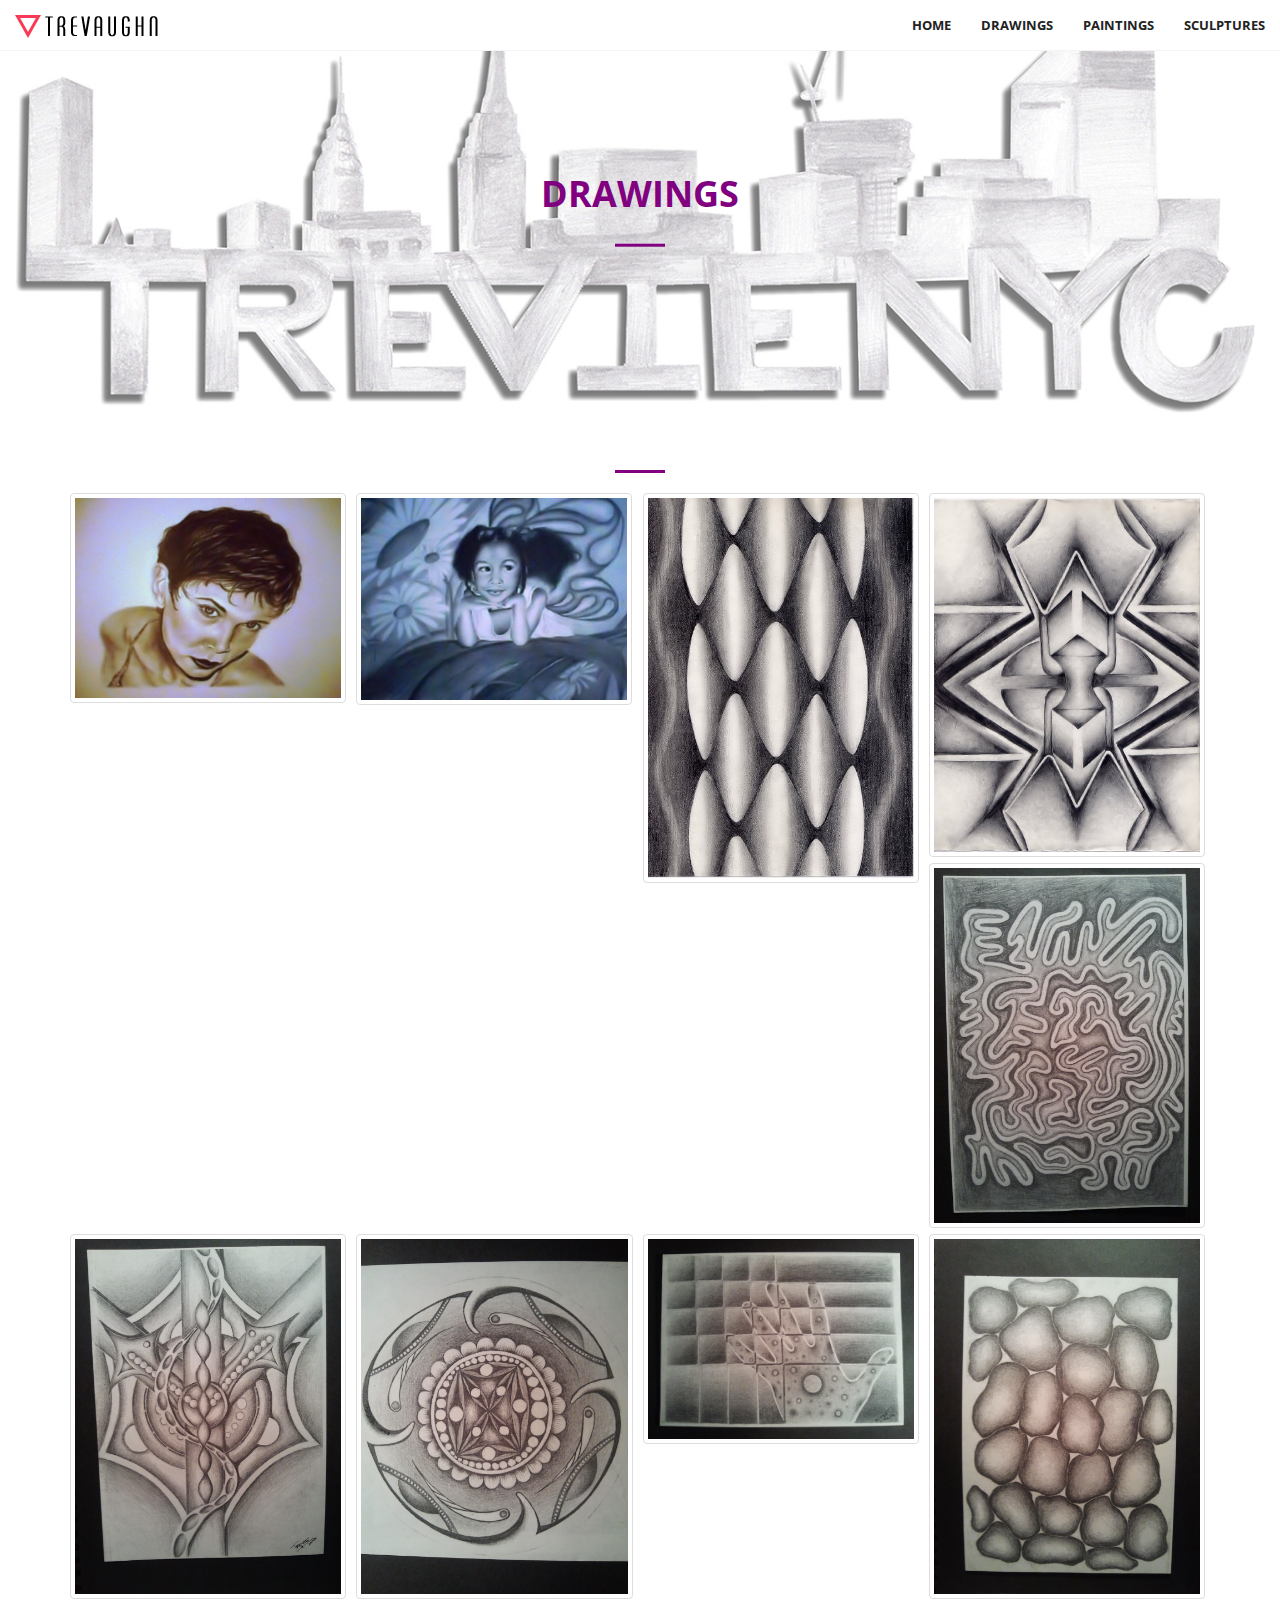
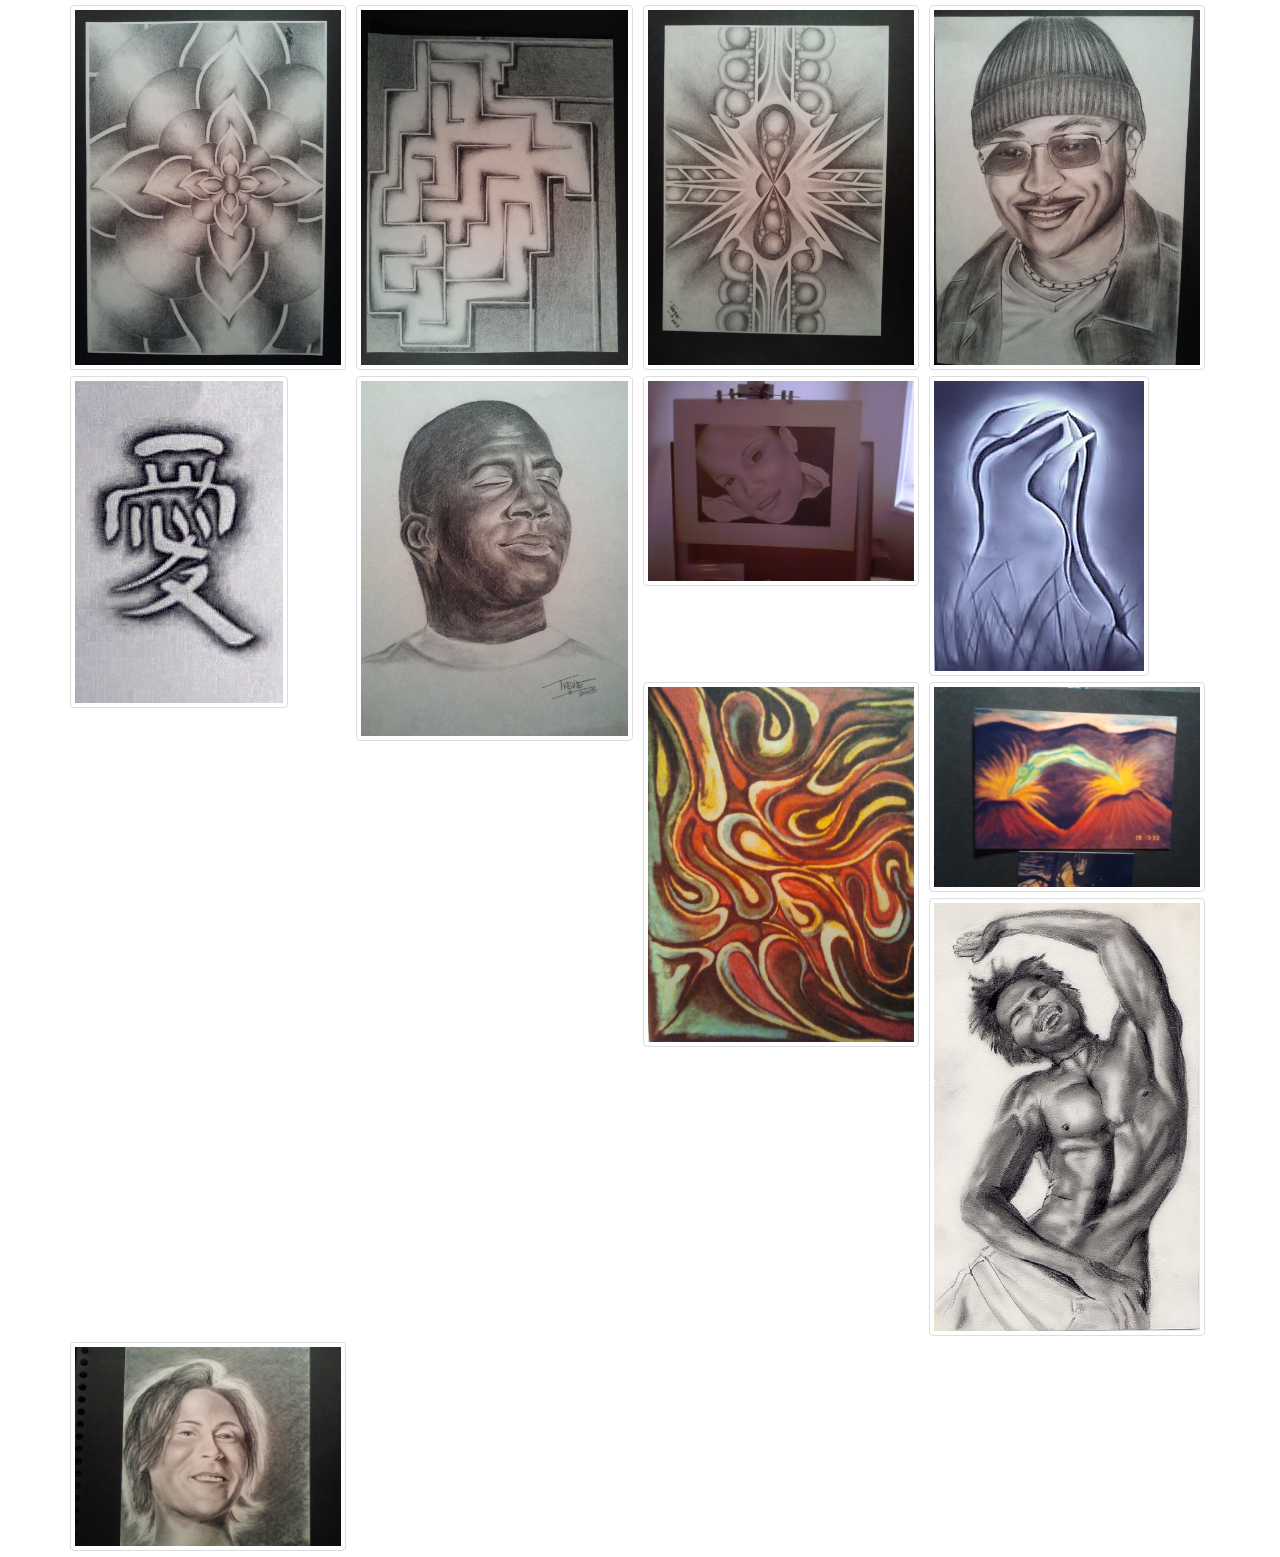
==== drawings.html @ d4357c07 "Fixed stuff" ====
<!DOCTYPE html>
<html>
<head>
    <meta charset="utf-8">
    <meta http-equiv="X-UA-Compatible" content="IE=edge">
    <meta name="viewport" content="width=device-width, initial-scale=1">
    <meta name="description" content="">
    <meta name="author" content="">

    <title>Trevaughn Bynum</title>

    <!-- Bootstrap Core CSS -->

    <link rel="stylesheet" href="css/bootstrap.min.css" type="text/css">
    <link rel="stylesheet" href="css/creative_gallery.css" type="text/css">
    <!-- Custom Fonts -->
    <link href='http://fonts.googleapis.com/css?family=Open+Sans:300italic,400italic,600italic,700italic,800italic,400,300,600,700,800' rel='stylesheet' type='text/css'>
    <link href='http://fonts.googleapis.com/css?family=Merriweather:400,300,300italic,400italic,700,700italic,900,900italic' rel='stylesheet' type='text/css'>
    <link rel="stylesheet" href="font-awesome/css/font-awesome.min.css" type="text/css">

    <!-- Plugin CSS -->
    <link rel="stylesheet" href="css/animate.min.css" type="text/css">

    <!-- Custom CSS -->
    

    <!-- HTML5 Shim and Respond.js IE8 support of HTML5 elements and media queries -->
    <!-- WARNING: Respond.js doesn't work if you view the page via file:// -->
    <!--[if lt IE 9]>
        <script src="https://oss.maxcdn.com/libs/html5shiv/3.7.0/html5shiv.js"></script>
        <script src="https://oss.maxcdn.com/libs/respond.js/1.4.2/respond.min.js"></script>
    <![endif]-->
</head>
<body>

    <nav id="mainNav" class="navbar navbar-default navbar-fixed-top affix">
        <div class="container-fluid">
            <!-- Brand and toggle get grouped for better mobile display -->
            <div class="navbar-header">

                <button type="button" class="navbar-toggle collapsed" data-toggle="collapse" data-target="#bs-example-navbar-collapse-1">
                    <span class="sr-only">Toggle navigation</span>
                    <span class="icon-bar"></span>
                    <span class="icon-bar"></span>
                    <span class="icon-bar"></span>
                </button>
                <a class="navbar-brand page-scroll" href="#page-top"><img src="img/logo.png"></a>
            </div>

            <!-- Collect the nav links, forms, and other content for toggling -->
            <div class="collapse navbar-collapse" id="bs-example-navbar-collapse-1">
                <ul class="nav navbar-nav navbar-right">
                    <li>
                        <a class="page-scroll" href="index.html">Home</a>
                    </li>
                    <li>
                        <a class="page-scroll" href="#">Drawings</a>
                    </li>
                    <li>
                        <a class="page-scroll" href="paintings.html">Paintings</a>
                    </li>
                    <li>
                        <a class="page-scroll" href="sculptures.html">Sculptures</a>
                    </li>
                </ul>
            </div>
            <!-- /.navbar-collapse -->
        </div>
        <!-- /.container-fluid -->
    </nav>
    <header>
        <div class="header-content">
            <div class="header-content-inner">
                <h1>Drawings</h1>
                <hr>
            </div>
        </div>
    </header>

<div class="container">
<hr>

<ul class="list-inline">
  <li class="col-xs-6 col-sm-4 col-med-4 col-lg-3"><a href="#myGallery" data-slide-to="0"><img class="img-thumbnail" title="Corinna" src="img/drawings/Corinna.jpg" data-toggle="modal" data-target="#myModal"></a></li>
  <li class="col-xs-6 col-sm-4 col-med-4 col-lg-3"><a href="#myGallery" data-slide-to="1"><img class="img-thumbnail" title="Fairy Girl" src="img/drawings/Fairy_Girl.jpg" data-toggle="modal" data-target="#myModal"></a></li>
  <li class="col-xs-6 col-sm-4 col-med-4 col-lg-3"><a href="#myGallery" data-slide-to="2"><img class="img-thumbnail" title="Freehand Doodle 1" src="img/drawings/Freehand_Doodle_1.jpg" data-toggle="modal" data-target="#myModal"></a></li>
  <li class="col-xs-6 col-sm-4 col-med-4 col-lg-3"><a href="#myGallery" data-slide-to="3"><img class="img-thumbnail" title="Freehand Doodle 2" src="img/drawings/Freehand_Doodle_2.jpg" data-toggle="modal" data-target="#myModal"></a></li>
  <li class="col-xs-6 col-sm-4 col-med-4 col-lg-3"><a href="#myGallery" data-slide-to="4"><img class="img-thumbnail" title="Freehand Doodle 3" src="img/drawings/Freehand_Doodle_3.jpg" data-toggle="modal" data-target="#myModal"></a></li>
  <li class="col-xs-6 col-sm-4 col-med-4 col-lg-3"><a href="#myGallery" data-slide-to="5"><img class="img-thumbnail" title="Freehand Doodle 4" src="img/drawings/Freehand_Doodle_4.jpg" data-toggle="modal" data-target="#myModal"></a></li>
  <li class="col-xs-6 col-sm-4 col-med-4 col-lg-3"><a href="#myGallery" data-slide-to="6"><img class="img-thumbnail" title="Freehand Doodle 5" src="img/drawings/Freehand_Doodle_5.jpg" data-toggle="modal" data-target="#myModal"></a></li>
  <li class="col-xs-6 col-sm-4 col-med-4 col-lg-3"><a href="#myGallery" data-slide-to="7"><img class="img-thumbnail" title="Freehand Doodle 6" src="img/drawings/Freehand_Doodle_6.jpg" data-toggle="modal" data-target="#myModal"></a></li>
  <li class="col-xs-6 col-sm-4 col-med-4 col-lg-3"><a href="#myGallery" data-slide-to="8"><img class="img-thumbnail" title="Freehand Doodle 7" src="img/drawings/Freehand_Doodle_7.jpg" data-toggle="modal" data-target="#myModal"></a></li>
  <li class="col-xs-6 col-sm-4 col-med-4 col-lg-3"><a href="#myGallery" data-slide-to="9"><img class="img-thumbnail" title="Freehand Doodle 8" src="img/drawings/Freehand_Doodle_8.jpg" data-toggle="modal" data-target="#myModal"></a></li>
  <li class="col-xs-6 col-sm-4 col-med-4 col-lg-3"><a href="#myGallery" data-slide-to="10"><img class="img-thumbnail" title="Freehand Doodle 9" src="img/drawings/Freehand_Doodle_10.jpg" data-toggle="modal" data-target="#myModal"></a></li>
  <li class="col-xs-6 col-sm-4 col-med-4 col-lg-3"><a href="#myGallery" data-slide-to="11"><img class="img-thumbnail" title="Freehand Doodle 10" src="img/drawings/Freehand_Doodle_11.jpg" data-toggle="modal" data-target="#myModal"></a></li>
  <li class="col-xs-6 col-sm-4 col-med-4 col-lg-3"><a href="#myGallery" data-slide-to="12"><img class="img-thumbnail" title="LL Cool J" src="img/drawings/LL_Cool_J.jpg" data-toggle="modal" data-target="#myModal"></a></li>
  <li class="col-xs-6 col-sm-4 col-med-4 col-lg-3"><a href="#myGallery" data-slide-to="13"><img class="img-thumbnail" title="Love" src="img/drawings/Love.jpg" data-toggle="modal" data-target="#myModal"></a></li>
  <li class="col-xs-6 col-sm-4 col-med-4 col-lg-3"><a href="#myGallery" data-slide-to="14"><img class="img-thumbnail" title="Magic" src="img/drawings/Magic.jpg" data-toggle="modal" data-target="#myModal"></a></li>
  <li class="col-xs-6 col-sm-4 col-med-4 col-lg-3"><a href="#myGallery" data-slide-to="15"><img class="img-thumbnail" title="Mariah" src="img/drawings/Mariah.jpg" data-toggle="modal" data-target="#myModal"></a></li>
  <li class="col-xs-6 col-sm-4 col-med-4 col-lg-3"><a href="#myGallery" data-slide-to="16"><img class="img-thumbnail" title="Touch" src="img/drawings/Touch.jpg" data-toggle="modal" data-target="#myModal"></a></li>
  <li class="col-xs-6 col-sm-4 col-med-4 col-lg-3"><a href="#myGallery" data-slide-to="17"><img class="img-thumbnail" title="Untitled Swirlie 2" src="img/drawings/Untitled_Swirlie_2.jpg" data-toggle="modal" data-target="#myModal"></a></li>
  <li class="col-xs-6 col-sm-4 col-med-4 col-lg-3"><a href="#myGallery" data-slide-to="18"><img class="img-thumbnail" title="Volcano Woman" src="img/drawings/Volcano_Woman.jpg" data-toggle="modal" data-target="#myModal"></a></li>
  <li class="col-xs-6 col-sm-4 col-med-4 col-lg-3"><a href="#myGallery" data-slide-to="19"><img class="img-thumbnail" title="Yeah That's Him" src="img/drawings/Yeah_That's_Him.jpg" data-toggle="modal" data-target="#myModal"></a></li>
  <li class="col-xs-6 col-sm-4 col-med-4 col-lg-3"><a href="#myGallery" data-slide-to="20"><img class="img-thumbnail" title="KD Lang" src="img/drawings/KD_Lang.jpg" data-toggle="modal" data-target="#myModal"></a></li>
  <!--end of thumbnails-->
</ul>

<!--begin modal window-->
<div class="modal fade" id="myModal" tabindex="-1" role="dialog" aria-labelledby="myModalLabel" aria-hidden="true">
<div class="modal-dialog">
<div class="modal-content">
<div class="modal-header">
<div class="pull-left">Drawings</div>
<button type="button" class="close" data-dismiss="modal" title="Close">
<span class="glyphicon glyphicon-remove"></span></button>
</div>
<div class="modal-body">

  <!--CAROUSEL CODE GOES HERE-->

  <!--begin carousel-->
<div id="myGallery" class="carousel slide" data-interval="false">
<div class="carousel-inner">

<div class="item active">
<img class="img-responsive" src="img/drawings/Corinna.jpg" alt="item1">
<h3>Corrina</h3>
</div>

<div class="item">
<img class="img-responsive" src="img/drawings/Fairy_Girl.jpg" alt="item2">
<h3>Fairy Girl</h3>
</div>

<div class="item">
<img class="img-responsive" src="img/drawings/Freehand_Doodle_1.jpg" alt="item3">
<h3>Freehand Doodle 1</h3>
</div>

<div class="item">
<img class="img-responsive" src="img/drawings/Freehand_Doodle_2.jpg" alt="item4">
<h3>Freehand Doodle 2</h3>
</div>

<div class="item">
<img class="img-responsive" src="img/drawings/Freehand_Doodle_3.jpg" alt="item5">
<h3>Freehand Doodle 3</h3>
</div>

<div class="item">
<img class="img-responsive" src="img/drawings/Freehand_Doodle_4.jpg" alt="item6">
<h3>Freehand Doodle 4</h3>
</div>

<div class="item">
<img class="img-responsive" src="img/drawings/Freehand_Doodle_5.jpg" alt="item7">
<h3>Freehand Doodle 5</h3>
</div>

<div class="item">
<img class="img-responsive" src="img/drawings/Freehand_Doodle_6.jpg" alt="item8">
<h3>Freehand Doodle 6</h3>
</div>

<div class="item">
<img class="img-responsive" src="img/drawings/Freehand_Doodle_7.jpg" alt="item9">
<h3>Freehand Doodle 7</h3>
</div>

<div class="item">
<img class="img-responsive" src="img/drawings/Freehand_Doodle_8.jpg" alt="item10">
<h3>Freehand Doodle 8</h3>
</div>

<div class="item">
<img class="img-responsive" src="img/drawings/Freehand_Doodle_10.jpg" alt="item11">
<h3>Freehand Doodle 9</h3>
</div>

<div class="item">
<img class="img-responsive" src="img/drawings/Freehand_Doodle_11.jpg" alt="item12">
<h3>Freehand Doodle 10</h3>
</div>

<div class="item">
<img class="img-responsive" src="img/drawings/LL_Cool_J.jpg" alt="item13">
<h3>LL Cool J</h3>
</div>

<div class="item">
<img class="img-responsive" src="img/drawings/Love.jpg" alt="item14">
<h3>Love</h3>
</div>

<div class="item">
<img class="img-responsive" src="img/drawings/Magic.jpg" alt="item15">
<h3>Magic</h3>
</div>

<div class="item">
<img class="img-responsive" src="img/drawings/Mariah.jpg" alt="item16">
<h3>Mariah</h3>
</div>

<div class="item">
<img class="img-responsive" src="img/drawings/Touch.jpg" alt="item17">
<h3>Touch</h3>
</div>

<div class="item">
<img class="img-responsive" src="img/drawings/Untitled_Swirlie_2.jpg" alt="item18">
<h3>Untitled Swirlie 2</h3>
</div>

<div class="item">
<img class="img-responsive" src="img/drawings/Volcano_Woman.jpg" alt="item19">
<h3>Volcano Woman</h3>
</div>

<div class="item">
<img class="img-responsive" src="img/drawings/Yeah_That's_Him.jpg" alt="item20">
<h3>Yeah That's Him</h3>
</div>

<div class="item">
<img class="img-responsive" src="img/drawings/KD_Lang.jpg" alt="item21">
<h3>KD Lang</h3>
</div>


<!--end carousel-inner--></div>

<!--Begin Previous and Next buttons-->
<a class="left carousel-control" href="#myGallery" role="button" data-slide="prev">
<span class="glyphicon glyphicon-chevron-left"></span></a> 
<a class="right carousel-control" href="#myGallery" role="button" data-slide="next">
<span class="glyphicon glyphicon-chevron-right"></span></a>
<!--end myGallery--></div>

<!--end modal-body--></div>
<div class="modal-footer">
<button class="btn-sm close" type="button" data-dismiss="modal">Close</button>
<!--end modal-footer--></div>
<!--end modal-content--></div>
<!--end modal-dialoge--></div>
<!--end myModal-->></div>


<!-- Responsive Gallery - END -->

</div>
<!-- jQuery -->
    <script src="js/jquery.js"></script>

    <!-- Bootstrap Core JavaScript -->
    <script src="js/bootstrap.min.js"></script>

    <!-- Plugin JavaScript -->
    <script src="js/jquery.easing.min.js"></script>
    <script src="js/jquery.fittext.js"></script>
    <script src="js/wow.min.js"></script>
</body>
</html>
---- css/creative_gallery.css ----
/*!
 * Start Bootstrap - Creative Bootstrap Theme (http://startbootstrap.com)
 * Code licensed under the Apache License v2.0.
 * For details, see http://www.apache.org/licenses/LICENSE-2.0.
 */

html,
body {
    width: 100%;
    height: 100%;
}

body {
    font-family: Merriweather,'Helvetica Neue',Arial,sans-serif;
}

hr {
    max-width: 50px;
    border-color: #800080;
    border-width: 3px;
}

hr.light {
    border-color: #fff;
}

a {
    color: #800080;
    -webkit-transition: all .35s;
    -moz-transition: all .35s;
    transition: all .35s;
}

a:hover,
a:focus {
    color: #cd00cd;
}

h1,
h2,
h3,
h4,
h5,
h6 {
    font-family: 'Open Sans','Helvetica Neue',Arial,sans-serif;
}

p {
    margin-bottom: 20px;
    font-size: 16px;
    line-height: 1.5;
}
.collapse {
    text-align:center;
}

.bg-primary {
    background-color: #800080;
}

.bg-dark {
    color: #fff;
    background-color: #222;
}

.text-faded {
    color: rgba(255,255,255,.7);
}

section {
    padding: 100px 0;
}

aside {
    padding: 50px 0;
}

.no-padding {
    padding: 0;
}

.navbar-default {
    border-color: rgba(34,34,34,.05);
    font-family: 'Open Sans','Helvetica Neue',Arial,sans-serif;
    background-color: #fff;
    -webkit-transition: all .35s;
    -moz-transition: all .35s;
    transition: all .35s;
}

.navbar-default .navbar-header .navbar-brand {
    text-transform: uppercase;
    font-family: 'Open Sans','Helvetica Neue',Arial,sans-serif;
    font-weight: 700;
    color: #800080;
}

.navbar-default .navbar-header .navbar-brand:hover,
.navbar-default .navbar-header .navbar-brand:focus {
    color: #cd00cd;
}

.navbar-default .nav > li>a,
.navbar-default .nav>li>a:focus {
    text-transform: uppercase;
    font-size: 13px;
    font-weight: 700;
    color: #222;
}

.navbar-default .nav > li>a:hover,
.navbar-default .nav>li>a:focus:hover {
    color: #800080;
}

.navbar-default .nav > li.active>a,
.navbar-default .nav>li.active>a:focus {
    color: #be29ec!important;
    background-color: transparent;
}

.navbar-default .nav > li.active>a:hover,
.navbar-default .nav>li.active>a:focus:hover {
    background-color: transparent;
}

@media(min-width:768px) {
    .navbar-default {
        border-color: rgba(255,255,255,.3);
        background-color: transparent;
    }

    .navbar-default .navbar-header .navbar-brand {
        color: black;
    }

    .navbar-default .navbar-header .navbar-brand:hover,
    .navbar-default .navbar-header .navbar-brand:focus {
        color: #fff;
    }

    .navbar-default .nav > li>a,
    .navbar-default .nav>li>a:focus {
        color: black;
    }

    .navbar-default .nav > li>a:hover,
    .navbar-default .nav>li>a:focus:hover {
        color: #800080;
    }

    .navbar-default.affix {
        border-color: rgba(34,34,34,.05);
        background-color: #fff;
    }

    .navbar-default.affix .navbar-header .navbar-brand {
        font-size: 14px;
        color: #800080;
    }

    .navbar-default.affix .navbar-header .navbar-brand:hover,
    .navbar-default.affix .navbar-header .navbar-brand:focus {
        color: #cd00cd;
    }

    .navbar-default.affix .nav > li>a,
    .navbar-default.affix .nav>li>a:focus {
        color: #222;
    }

    .navbar-default.affix .nav > li>a:hover,
    .navbar-default.affix .nav>li>a:focus:hover {
        color: #800080;
    }
}

header {
    position: relative;
    width: 100%;
    min-height: 50%;
    text-align: center;
    color: black;
    background-image: url(../img/header.jpg);
    background-position: center;
    -webkit-background-size: cover;
    -moz-background-size: cover;
    background-size: cover;
    -o-background-size: cover;
}

header .header-content {
    position: relative;
    width: 100%;
    padding: 100px 15px;
    text-align: center;
    color: #800080;
}

header .header-content .header-content-inner h1 {
    margin-top: 0;
    margin-bottom: 0;
    text-transform: uppercase;
    font-weight: 700;
}

header .header-content .header-content-inner hr {
    margin: 30px auto;
}

header .header-content .header-content-inner p {
    margin-bottom: 50px;
    font-size: 16px;
    font-weight: 300;
    
}

@media(min-width:768px) {
    header {
        min-height: 50%;;
    }

    header .header-content {
        position: absolute;
        top: 50%;
        padding: 0 50px;
        -webkit-transform: translateY(-50%);
        -ms-transform: translateY(-50%);
        transform: translateY(-50%);
    }

    header .header-content .header-content-inner {
        margin-right: auto;
        margin-left: auto;
        max-width: 1000px;
    }

    header .header-content .header-content-inner p {
        margin-right: auto;
        margin-left: auto;
        max-width: 80%;
        font-size: 18px;
    }
}

.section-heading {
    margin-top: 0;
}

.service-box {
    margin: 50px auto 0;
    max-width: 400px;
}

@media(min-width:992px) {
    .service-box {
        margin: 20px auto 0;
    }
}

.service-box p {
    margin-bottom: 0;
}

.portfolio-box {
    display: block;
    position: relative;
    margin: 0 auto;
    max-width: 650px;
}

.portfolio-box .portfolio-box-caption {
    display: block;
    position: absolute;
    bottom: 0;
    width: 100%;
    height: 100%;
    text-align: center;
    color: #fff;
    opacity: 0;
    background: rgba(240,95,64,.9);
    -webkit-transition: all .35s;
    -moz-transition: all .35s;
    transition: all .35s;
}

.portfolio-box .portfolio-box-caption .portfolio-box-caption-content {
    position: absolute;
    top: 50%;
    width: 100%;
    text-align: center;
    transform: translateY(-50%);
}

.portfolio-box .portfolio-box-caption .portfolio-box-caption-content .project-category,
.portfolio-box .portfolio-box-caption .portfolio-box-caption-content .project-name {
    padding: 0 15px;
    font-family: 'Open Sans','Helvetica Neue',Arial,sans-serif;
}

.portfolio-box .portfolio-box-caption .portfolio-box-caption-content .project-category {
    text-transform: uppercase;
    font-size: 14px;
    font-weight: 600;
}

.portfolio-box .portfolio-box-caption .portfolio-box-caption-content .project-name {
    font-size: 18px;
}

.portfolio-box:hover .portfolio-box-caption {
    opacity: 1;
}

@media(min-width:768px) {
    .portfolio-box .portfolio-box-caption .portfolio-box-caption-content .project-category {
        font-size: 16px;
    }

    .portfolio-box .portfolio-box-caption .portfolio-box-caption-content .project-name {
        font-size: 22px;
    }
}

.call-to-action h2 {
    margin: 0 auto 20px;
}

.text-primary {
    color: #800080;
}

.no-gutter > [class*=col-] {
    padding-right: 0;
    padding-left: 0;
}

.btn-default {
    border-color: #fff;
    color: #222;
    background-color: #fff;
    -webkit-transition: all .35s;
    -moz-transition: all .35s;
    transition: all .35s;
}

.btn-default:hover,
.btn-default:focus,
.btn-default.focus,
.btn-default:active,
.btn-default.active,
.open > .dropdown-toggle.btn-default {
    border-color: #ededed;
    color: #222;
    background-color: #f2f2f2;
}

.btn-default:active,
.btn-default.active,
.open > .dropdown-toggle.btn-default {
    background-image: none;
}

.btn-default.disabled,
.btn-default[disabled],
fieldset[disabled] .btn-default,
.btn-default.disabled:hover,
.btn-default[disabled]:hover,
fieldset[disabled] .btn-default:hover,
.btn-default.disabled:focus,
.btn-default[disabled]:focus,
fieldset[disabled] .btn-default:focus,
.btn-default.disabled.focus,
.btn-default[disabled].focus,
fieldset[disabled] .btn-default.focus,
.btn-default.disabled:active,
.btn-default[disabled]:active,
fieldset[disabled] .btn-default:active,
.btn-default.disabled.active,
.btn-default[disabled].active,
fieldset[disabled] .btn-default.active {
    border-color: #fff;
    background-color: #fff;
}

.btn-default .badge {
    color: #fff;
    background-color: #222;
}

.btn-primary {
    border-color: #800080;
    color: #fff;
    background-color: #800080;
    -webkit-transition: all .35s;
    -moz-transition: all .35s;
    transition: all .35s;
}

.btn-primary:hover,
.btn-primary:focus,
.btn-primary.focus,
.btn-primary:active,
.btn-primary.active,
.open > .dropdown-toggle.btn-primary {
    border-color: #be29ec;
    color: #fff;
    background-color: #be29ec;
}

.btn-primary:active,
.btn-primary.active,
.open > .dropdown-toggle.btn-primary {
    background-image: none;
}

.btn-primary.disabled,
.btn-primary[disabled],
fieldset[disabled] .btn-primary,
.btn-primary.disabled:hover,
.btn-primary[disabled]:hover,
fieldset[disabled] .btn-primary:hover,
.btn-primary.disabled:focus,
.btn-primary[disabled]:focus,
fieldset[disabled] .btn-primary:focus,
.btn-primary.disabled.focus,
.btn-primary[disabled].focus,
fieldset[disabled] .btn-primary.focus,
.btn-primary.disabled:active,
.btn-primary[disabled]:active,
fieldset[disabled] .btn-primary:active,
.btn-primary.disabled.active,
.btn-primary[disabled].active,
fieldset[disabled] .btn-primary.active {
    border-color: #800080;
    background-color: #800080;
}

.btn-primary .badge {
    color: #800080;
    background-color: #fff;
}

.btn {
    border: 0;
    border-radius: 300px;
    text-transform: uppercase;
    font-family: 'Open Sans','Helvetica Neue',Arial,sans-serif;
    font-weight: 700;
}

.btn-xl {
    padding: 15px 30px;
}

::-moz-selection {
    text-shadow: none;
    color: #fff;
    background: #222;
}

::selection {
    text-shadow: none;
    color: #fff;
    background: #222;
}

.modal-dialog {
    height: auto;
}
.img-thumbnail {
    margin:auto;
    margin-bottom:6px;
}

#myModal {
    width:auto;
    height:auto;
}

.modal-content{
  background-color: black;
  color: #fff;
  text-align: center;
  vertical-align: center;
}
.modal-title {
    font-family: Tahoma, sans-serif;
}

.modal-header{
    background-color: #800080;
}

.modal-footer{
    background-color: #800080;
}

.carousel-inner>.item>img{
    display: inline;
}

.close{
    color:cornflowerblue;
    opacity:.6;
}
img::selection {
    color: #fff;
    background: 0 0;
}

img::-moz-selection {
    color: #fff;
    background: 0 0;
}

body {
    webkit-tap-highlight-color: #222;
}
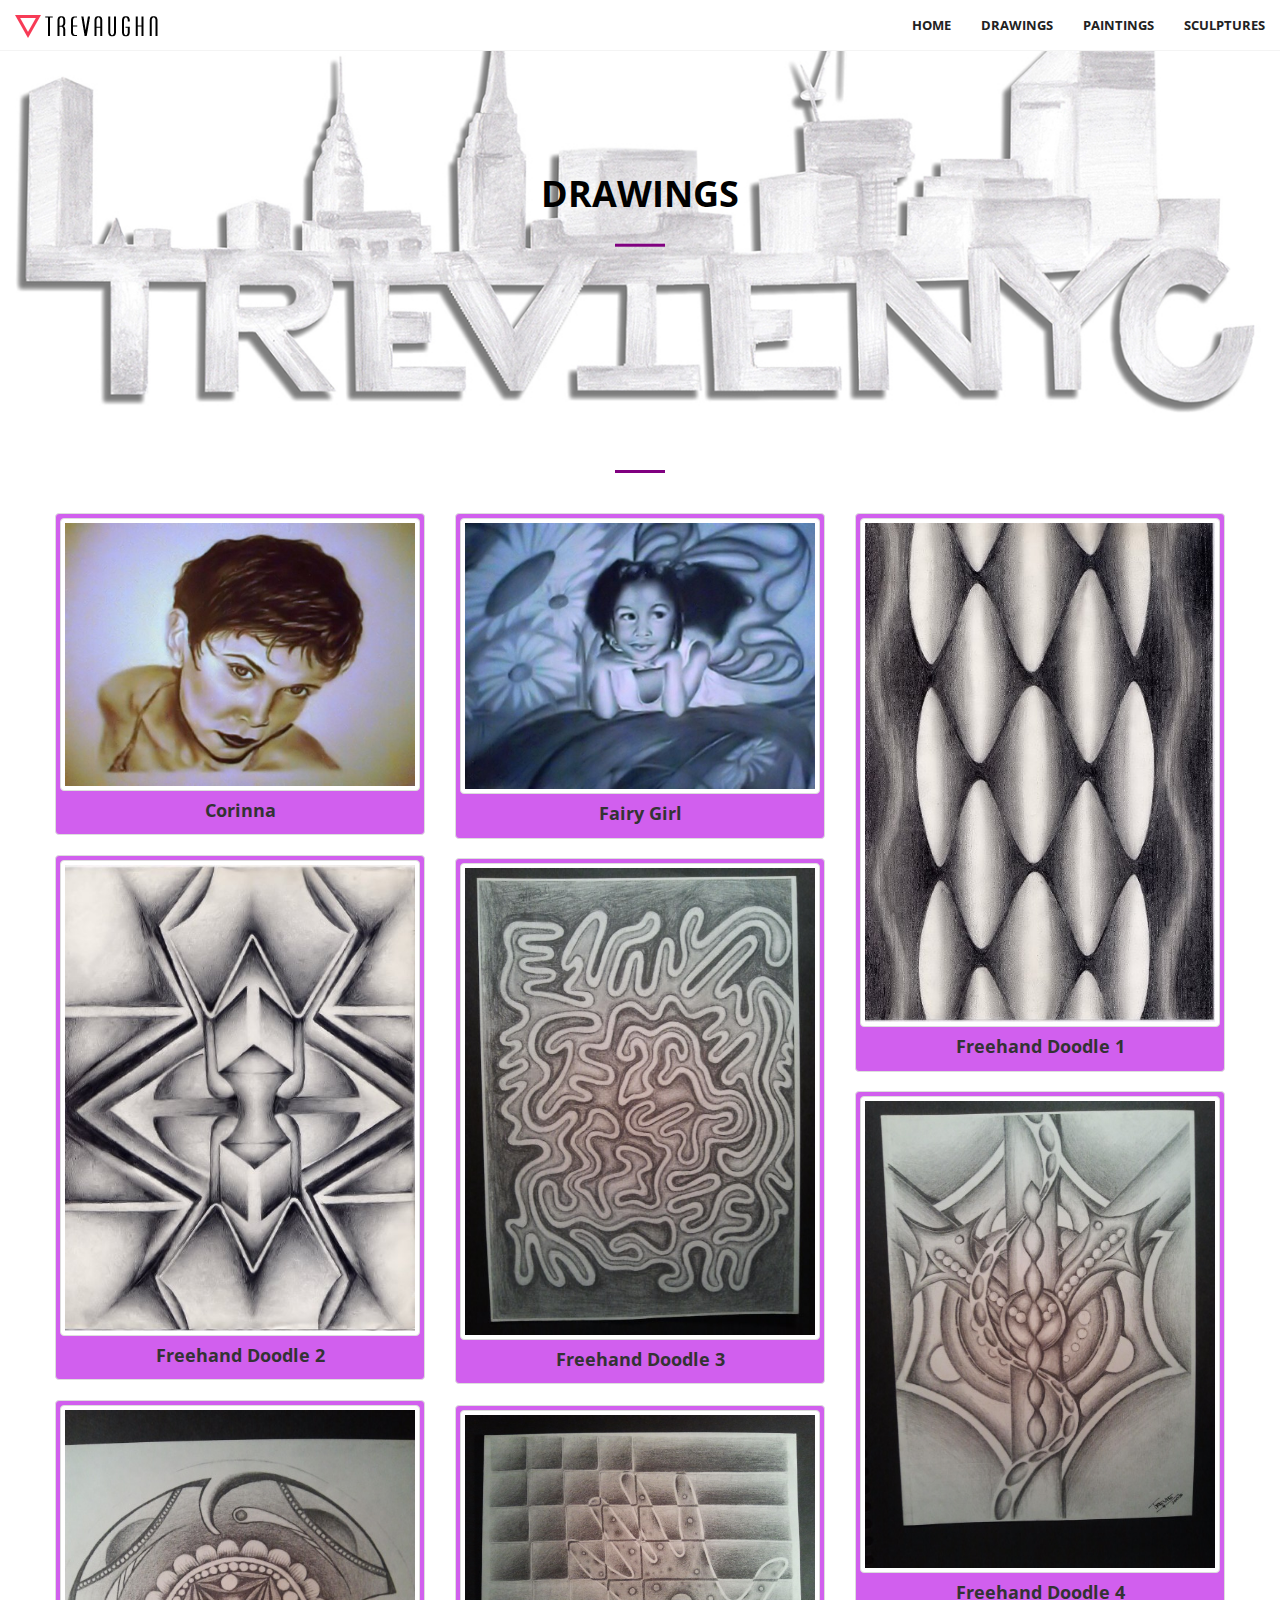
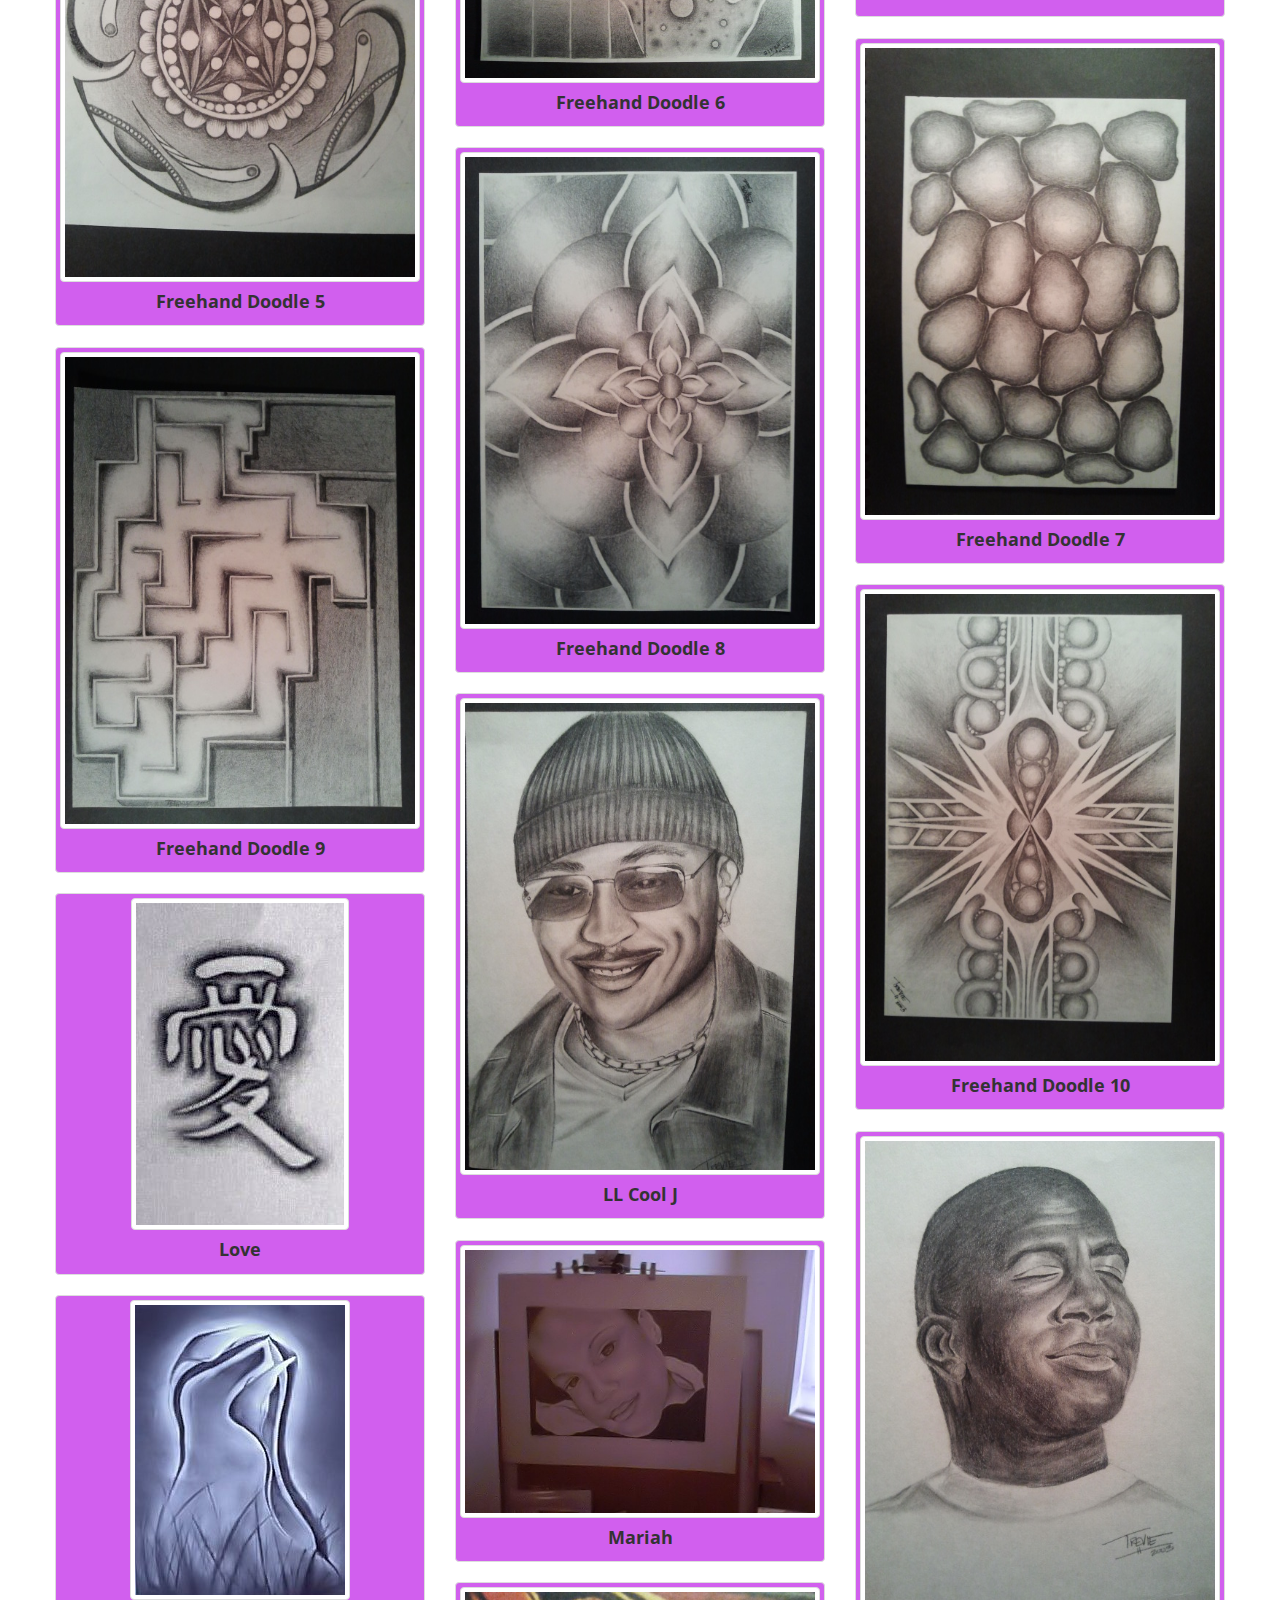
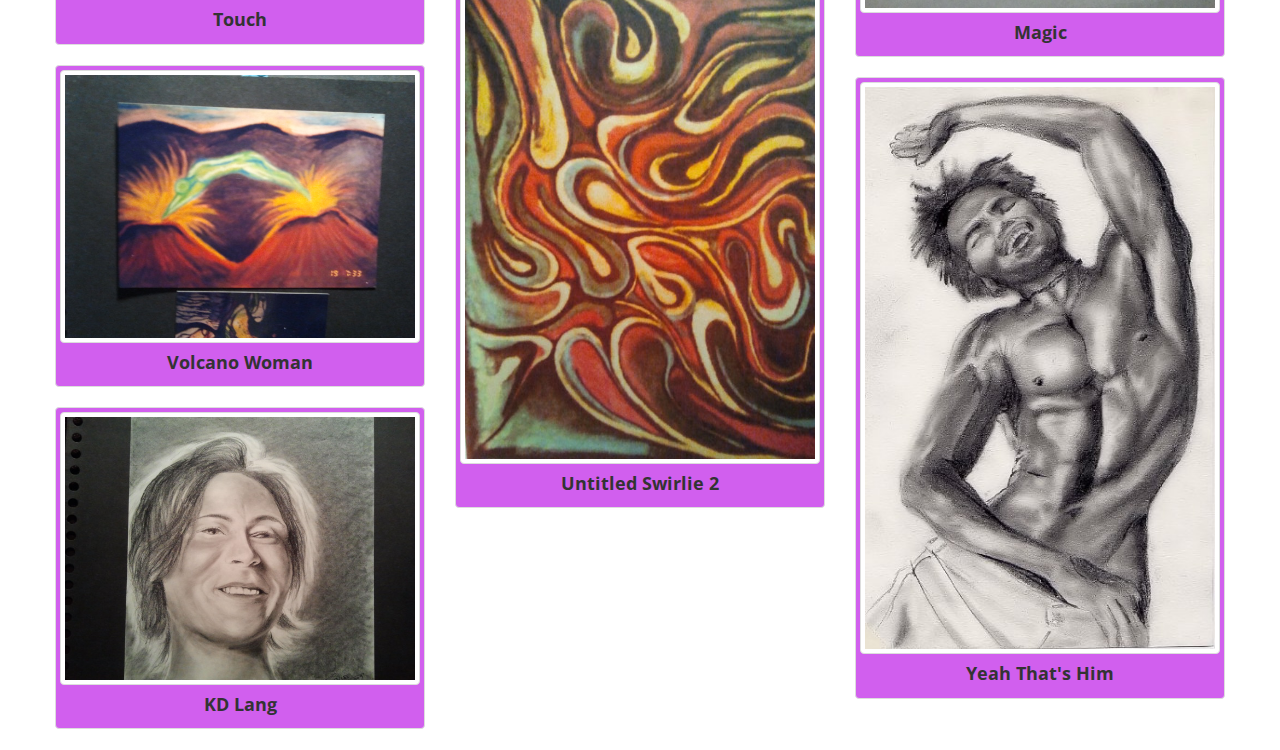
==== commit 4fa97157: "Finished" ====
--- a/drawings.html
+++ b/drawings.html
@@ -12,7 +12,7 @@
     <!-- Bootstrap Core CSS -->
 
     <link rel="stylesheet" href="css/bootstrap.min.css" type="text/css">
-    <link rel="stylesheet" href="css/creative_gallery.css" type="text/css">
+    
     <!-- Custom Fonts -->
     <link href='http://fonts.googleapis.com/css?family=Open+Sans:300italic,400italic,600italic,700italic,800italic,400,300,600,700,800' rel='stylesheet' type='text/css'>
     <link href='http://fonts.googleapis.com/css?family=Merriweather:400,300,300italic,400italic,700,700italic,900,900italic' rel='stylesheet' type='text/css'>
@@ -22,6 +22,7 @@
     <link rel="stylesheet" href="css/animate.min.css" type="text/css">
 
     <!-- Custom CSS -->
+    <link rel="stylesheet" href="css/creative_gallery.css" type="text/css">
     
 
     <!-- HTML5 Shim and Respond.js IE8 support of HTML5 elements and media queries -->
@@ -44,7 +45,7 @@
                     <span class="icon-bar"></span>
                     <span class="icon-bar"></span>
                 </button>
-                <a class="navbar-brand page-scroll" href="#page-top"><img src="img/logo.png"></a>
+                <a class="navbar-brand" href="index.html"><img src="img/logo.png"></a>
             </div>
 
             <!-- Collect the nav links, forms, and other content for toggling -->
@@ -77,33 +78,145 @@
         </div>
     </header>
 
+<!-- Gallery starts -->
 <div class="container">
-<hr>
-
-<ul class="list-inline">
-  <li class="col-xs-6 col-sm-4 col-med-4 col-lg-3"><a href="#myGallery" data-slide-to="0"><img class="img-thumbnail" title="Corinna" src="img/drawings/Corinna.jpg" data-toggle="modal" data-target="#myModal"></a></li>
-  <li class="col-xs-6 col-sm-4 col-med-4 col-lg-3"><a href="#myGallery" data-slide-to="1"><img class="img-thumbnail" title="Fairy Girl" src="img/drawings/Fairy_Girl.jpg" data-toggle="modal" data-target="#myModal"></a></li>
-  <li class="col-xs-6 col-sm-4 col-med-4 col-lg-3"><a href="#myGallery" data-slide-to="2"><img class="img-thumbnail" title="Freehand Doodle 1" src="img/drawings/Freehand_Doodle_1.jpg" data-toggle="modal" data-target="#myModal"></a></li>
-  <li class="col-xs-6 col-sm-4 col-med-4 col-lg-3"><a href="#myGallery" data-slide-to="3"><img class="img-thumbnail" title="Freehand Doodle 2" src="img/drawings/Freehand_Doodle_2.jpg" data-toggle="modal" data-target="#myModal"></a></li>
-  <li class="col-xs-6 col-sm-4 col-med-4 col-lg-3"><a href="#myGallery" data-slide-to="4"><img class="img-thumbnail" title="Freehand Doodle 3" src="img/drawings/Freehand_Doodle_3.jpg" data-toggle="modal" data-target="#myModal"></a></li>
-  <li class="col-xs-6 col-sm-4 col-med-4 col-lg-3"><a href="#myGallery" data-slide-to="5"><img class="img-thumbnail" title="Freehand Doodle 4" src="img/drawings/Freehand_Doodle_4.jpg" data-toggle="modal" data-target="#myModal"></a></li>
-  <li class="col-xs-6 col-sm-4 col-med-4 col-lg-3"><a href="#myGallery" data-slide-to="6"><img class="img-thumbnail" title="Freehand Doodle 5" src="img/drawings/Freehand_Doodle_5.jpg" data-toggle="modal" data-target="#myModal"></a></li>
-  <li class="col-xs-6 col-sm-4 col-med-4 col-lg-3"><a href="#myGallery" data-slide-to="7"><img class="img-thumbnail" title="Freehand Doodle 6" src="img/drawings/Freehand_Doodle_6.jpg" data-toggle="modal" data-target="#myModal"></a></li>
-  <li class="col-xs-6 col-sm-4 col-med-4 col-lg-3"><a href="#myGallery" data-slide-to="8"><img class="img-thumbnail" title="Freehand Doodle 7" src="img/drawings/Freehand_Doodle_7.jpg" data-toggle="modal" data-target="#myModal"></a></li>
-  <li class="col-xs-6 col-sm-4 col-med-4 col-lg-3"><a href="#myGallery" data-slide-to="9"><img class="img-thumbnail" title="Freehand Doodle 8" src="img/drawings/Freehand_Doodle_8.jpg" data-toggle="modal" data-target="#myModal"></a></li>
-  <li class="col-xs-6 col-sm-4 col-med-4 col-lg-3"><a href="#myGallery" data-slide-to="10"><img class="img-thumbnail" title="Freehand Doodle 9" src="img/drawings/Freehand_Doodle_10.jpg" data-toggle="modal" data-target="#myModal"></a></li>
-  <li class="col-xs-6 col-sm-4 col-med-4 col-lg-3"><a href="#myGallery" data-slide-to="11"><img class="img-thumbnail" title="Freehand Doodle 10" src="img/drawings/Freehand_Doodle_11.jpg" data-toggle="modal" data-target="#myModal"></a></li>
-  <li class="col-xs-6 col-sm-4 col-med-4 col-lg-3"><a href="#myGallery" data-slide-to="12"><img class="img-thumbnail" title="LL Cool J" src="img/drawings/LL_Cool_J.jpg" data-toggle="modal" data-target="#myModal"></a></li>
-  <li class="col-xs-6 col-sm-4 col-med-4 col-lg-3"><a href="#myGallery" data-slide-to="13"><img class="img-thumbnail" title="Love" src="img/drawings/Love.jpg" data-toggle="modal" data-target="#myModal"></a></li>
-  <li class="col-xs-6 col-sm-4 col-med-4 col-lg-3"><a href="#myGallery" data-slide-to="14"><img class="img-thumbnail" title="Magic" src="img/drawings/Magic.jpg" data-toggle="modal" data-target="#myModal"></a></li>
-  <li class="col-xs-6 col-sm-4 col-med-4 col-lg-3"><a href="#myGallery" data-slide-to="15"><img class="img-thumbnail" title="Mariah" src="img/drawings/Mariah.jpg" data-toggle="modal" data-target="#myModal"></a></li>
-  <li class="col-xs-6 col-sm-4 col-med-4 col-lg-3"><a href="#myGallery" data-slide-to="16"><img class="img-thumbnail" title="Touch" src="img/drawings/Touch.jpg" data-toggle="modal" data-target="#myModal"></a></li>
-  <li class="col-xs-6 col-sm-4 col-med-4 col-lg-3"><a href="#myGallery" data-slide-to="17"><img class="img-thumbnail" title="Untitled Swirlie 2" src="img/drawings/Untitled_Swirlie_2.jpg" data-toggle="modal" data-target="#myModal"></a></li>
-  <li class="col-xs-6 col-sm-4 col-med-4 col-lg-3"><a href="#myGallery" data-slide-to="18"><img class="img-thumbnail" title="Volcano Woman" src="img/drawings/Volcano_Woman.jpg" data-toggle="modal" data-target="#myModal"></a></li>
-  <li class="col-xs-6 col-sm-4 col-med-4 col-lg-3"><a href="#myGallery" data-slide-to="19"><img class="img-thumbnail" title="Yeah That's Him" src="img/drawings/Yeah_That's_Him.jpg" data-toggle="modal" data-target="#myModal"></a></li>
-  <li class="col-xs-6 col-sm-4 col-med-4 col-lg-3"><a href="#myGallery" data-slide-to="20"><img class="img-thumbnail" title="KD Lang" src="img/drawings/KD_Lang.jpg" data-toggle="modal" data-target="#myModal"></a></li>
-  <!--end of thumbnails-->
-</ul>
+  <div class="row">
+
+    <hr>
+    <br>
+      <div class="row masonry-container">
+
+        <div class="col-xs-12 col-sm-6 col-md-4 item">
+            <div class="thumbnail">
+              <a href="#myGallery" data-slide-to="0"><img class="img-thumbnail" title="Corinna" src="img/drawings/Corinna.jpg" data-toggle="modal" data-target="#myModal"></a>
+              <h4 class="center">Corinna</h4>
+            </div>
+        </div>
+        <div class="col-xs-12 col-sm-6 col-md-4 item">
+            <div class="thumbnail">
+              <a href="#myGallery" data-slide-to="1"><img class="img-thumbnail" title="Fairy Girl" src="img/drawings/Fairy_Girl.jpg" data-toggle="modal" data-target="#myModal"></a>
+              <h4 class="center">Fairy Girl</h4>
+            </div>
+          </div>
+        <div class="col-xs-12 col-sm-6 col-md-4 item">
+            <div class="thumbnail">
+              <a href="#myGallery" data-slide-to="2"><img class="img-thumbnail" title="Freehand Doodle 1" src="img/drawings/Freehand_Doodle_1.jpg" data-toggle="modal" data-target="#myModal"></a>
+              <h4 class="center">Freehand Doodle 1</h4>
+            </div>
+          </div>
+        <div class="col-xs-12 col-sm-6 col-md-4 item">
+            <div class="thumbnail">
+              <a href="#myGallery" data-slide-to="3"><img class="img-thumbnail" title="Freehand Doodle 2" src="img/drawings/Freehand_Doodle_2.jpg" data-toggle="modal" data-target="#myModal"></a>
+              <h4 class="center">Freehand Doodle 2</h4>
+            </div>
+          </div>
+        <div class="col-xs-12 col-sm-6 col-md-4 item">
+            <div class="thumbnail">
+              <a href="#myGallery" data-slide-to="4"><img class="img-thumbnail" title="Freehand Doodle 3" src="img/drawings/Freehand_Doodle_3.jpg" data-toggle="modal" data-target="#myModal"></a>
+              <h4 class="center">Freehand Doodle 3</h4>
+            </div>
+          </div>
+        <div class="col-xs-12 col-sm-6 col-md-4 item">
+           <div class="thumbnail">
+              <a href="#myGallery" data-slide-to="5"><img class="img-thumbnail" title="Freehand Doodle 4" src="img/drawings/Freehand_Doodle_4.jpg" data-toggle="modal" data-target="#myModal"></a>
+              <h4 class="center">Freehand Doodle 4</h4>
+            </div>
+          </div>
+        <div class="col-xs-12 col-sm-6 col-md-4 item">
+            <div class="thumbnail">
+              <a href="#myGallery" data-slide-to="6"><img class="img-thumbnail" title="Freehand Doodle 5" src="img/drawings/Freehand_Doodle_5.jpg" data-toggle="modal" data-target="#myModal"></a>
+              <h4 class="center">Freehand Doodle 5</h4>
+            </div>
+          </div>
+        <div class="col-xs-12 col-sm-6 col-md-4 item">
+            <div class="thumbnail">
+              <a href="#myGallery" data-slide-to="7"><img class="img-thumbnail" title="Freehand Doodle 6" src="img/drawings/Freehand_Doodle_6.jpg" data-toggle="modal" data-target="#myModal"></a>
+              <h4 class="center">Freehand Doodle 6</h4>
+            </div>
+          </div>
+        <div class="col-xs-12 col-sm-6 col-md-4 item">
+            <div class="thumbnail">
+              <a href="#myGallery" data-slide-to="8"><img class="img-thumbnail" title="Freehand Doodle 7" src="img/drawings/Freehand_Doodle_7.jpg" data-toggle="modal" data-target="#myModal"></a>
+              <h4 class="center">Freehand Doodle 7</h4>
+            </div>
+          </div>
+  <div class="col-xs-12 col-sm-6 col-md-4 item">
+            <div class="thumbnail">
+              <a href="#myGallery" data-slide-to="9"><img class="img-thumbnail" title="Freehand Doodle 8" src="img/drawings/Freehand_Doodle_8.jpg" data-toggle="modal" data-target="#myModal"></a>
+              <h4 class="center">Freehand Doodle 8</h4>
+            </div>
+          </div>
+  <div class="col-xs-12 col-sm-6 col-md-4 item">
+            <div class="thumbnail">
+              <a href="#myGallery" data-slide-to="10"><img class="img-thumbnail" title="Freehand Doodle 9" src="img/drawings/Freehand_Doodle_10.jpg" data-toggle="modal" data-target="#myModal"></a>
+              <h4 class="center">Freehand Doodle 9</h4>
+            </div>
+          </div>
+  <div class="col-xs-12 col-sm-6 col-md-4 item">
+            <div class="thumbnail">
+              <a href="#myGallery" data-slide-to="11"><img class="img-thumbnail" title="Freehand Doodle 10" src="img/drawings/Freehand_Doodle_11.jpg" data-toggle="modal" data-target="#myModal"></a>
+              <h4 class="center">Freehand Doodle 10</h4>
+            </div>
+          </div>
+  <div class="col-xs-12 col-sm-6 col-md-4 item">
+            <div class="thumbnail">
+              <a href="#myGallery" data-slide-to="12"><img class="img-thumbnail" title="LL Cool J" src="img/drawings/LL_Cool_J.jpg" data-toggle="modal" data-target="#myModal"></a>
+              <h4 class="center">LL Cool J</h4>
+            </div>
+          </div>
+  <div class="col-xs-12 col-sm-6 col-md-4 item">
+            <div class="thumbnail">
+              <a href="#myGallery" data-slide-to="13"><img class="img-thumbnail" title="Love" src="img/drawings/Love.jpg" data-toggle="modal" data-target="#myModal"></a>
+              <h4 class="center">Love</h4>
+            </div>
+          </div>
+  <div class="col-xs-12 col-sm-6 col-md-4 item">
+            <div class="thumbnail">
+              <a href="#myGallery" data-slide-to="14"><img class="img-thumbnail" title="Magic" src="img/drawings/Magic.jpg" data-toggle="modal" data-target="#myModal"></a>
+              <h4 class="center">Magic</h4>
+            </div>
+          </div>
+  <div class="col-xs-12 col-sm-6 col-md-4 item">
+            <div class="thumbnail">
+              <a href="#myGallery" data-slide-to="15"><img class="img-thumbnail" title="Mariah" src="img/drawings/Mariah.jpg" data-toggle="modal" data-target="#myModal"></a>
+              <h4 class="center">Mariah</h4>
+            </div>
+          </div>
+  <div class="col-xs-12 col-sm-6 col-md-4 item">
+            <div class="thumbnail">
+              <a href="#myGallery" data-slide-to="16"><img class="img-thumbnail" title="Touch" src="img/drawings/Touch.jpg" data-toggle="modal" data-target="#myModal"></a>
+              <h4 class="center">Touch</h4>
+            </div>
+          </div>
+  <div class="col-xs-12 col-sm-6 col-md-4 item">
+            <div class="thumbnail">
+              <a href="#myGallery" data-slide-to="17"><img class="img-thumbnail" title="Untitled Swirlie 2" src="img/drawings/Untitled_Swirlie_2.jpg" data-toggle="modal" data-target="#myModal"></a>
+              <h4 class="center">Untitled Swirlie 2</h4>
+            </div>
+          </div>
+  <div class="col-xs-12 col-sm-6 col-md-4 item">
+            <div class="thumbnail">
+              <a href="#myGallery" data-slide-to="18"><img class="img-thumbnail" title="Volcano Woman" src="img/drawings/Volcano_Woman.jpg" data-toggle="modal" data-target="#myModal"></a>
+              <h4 class="center">Volcano Woman</h4>
+            </div>
+          </div>
+  <div class="col-xs-12 col-sm-6 col-md-4 item">
+            <div class="thumbnail">
+              <a href="#myGallery" data-slide-to="19"><img class="img-thumbnail" title="Yeah That's Him" src="img/drawings/Yeah_That's_Him.jpg" data-toggle="modal" data-target="#myModal"></a>
+              <h4 class="center">Yeah That's Him</h4>
+            </div>
+          </div>
+  <div class="col-xs-12 col-sm-6 col-md-4 item">
+            <div class="thumbnail">
+              <a href="#myGallery" data-slide-to="20"><img class="img-thumbnail" title="KD Lang" src="img/drawings/KD_Lang.jpg" data-toggle="modal" data-target="#myModal"></a>
+              <h4 class="center">KD Lang</h4>
+            </div>
+          </div>
+        </div> <!--/.masonry-container  -->
+      </div>
+    </div>
+
+</div>
 
 <!--begin modal window-->
 <div class="modal fade" id="myModal" tabindex="-1" role="dialog" aria-labelledby="myModalLabel" aria-hidden="true">
@@ -123,107 +236,107 @@
 <div class="carousel-inner">
 
 <div class="item active">
-<img class="img-responsive" src="img/drawings/Corinna.jpg" alt="item1">
+<img class="img-responsive center-block fit" src="img/drawings/Corinna.jpg" alt="item1">
 <h3>Corrina</h3>
 </div>
 
 <div class="item">
-<img class="img-responsive" src="img/drawings/Fairy_Girl.jpg" alt="item2">
+<img class="img-responsive center-block fit" src="img/drawings/Fairy_Girl.jpg" alt="item2">
 <h3>Fairy Girl</h3>
 </div>
 
 <div class="item">
-<img class="img-responsive" src="img/drawings/Freehand_Doodle_1.jpg" alt="item3">
+<img class="img-responsive center-block fit" src="img/drawings/Freehand_Doodle_1.jpg" alt="item3">
 <h3>Freehand Doodle 1</h3>
 </div>
 
 <div class="item">
-<img class="img-responsive" src="img/drawings/Freehand_Doodle_2.jpg" alt="item4">
+<img class="img-responsive center-block fit" src="img/drawings/Freehand_Doodle_2.jpg" alt="item4">
 <h3>Freehand Doodle 2</h3>
 </div>
 
 <div class="item">
-<img class="img-responsive" src="img/drawings/Freehand_Doodle_3.jpg" alt="item5">
+<img class="img-responsive center-block fit" src="img/drawings/Freehand_Doodle_3.jpg" alt="item5">
 <h3>Freehand Doodle 3</h3>
 </div>
 
 <div class="item">
-<img class="img-responsive" src="img/drawings/Freehand_Doodle_4.jpg" alt="item6">
+<img class="img-responsive center-block fit" src="img/drawings/Freehand_Doodle_4.jpg" alt="item6">
 <h3>Freehand Doodle 4</h3>
 </div>
 
 <div class="item">
-<img class="img-responsive" src="img/drawings/Freehand_Doodle_5.jpg" alt="item7">
+<img class="img-responsive center-block fit" src="img/drawings/Freehand_Doodle_5.jpg" alt="item7">
 <h3>Freehand Doodle 5</h3>
 </div>
 
 <div class="item">
-<img class="img-responsive" src="img/drawings/Freehand_Doodle_6.jpg" alt="item8">
+<img class="img-responsive center-block fit" src="img/drawings/Freehand_Doodle_6.jpg" alt="item8">
 <h3>Freehand Doodle 6</h3>
 </div>
 
 <div class="item">
-<img class="img-responsive" src="img/drawings/Freehand_Doodle_7.jpg" alt="item9">
+<img class="img-responsive center-block fit" src="img/drawings/Freehand_Doodle_7.jpg" alt="item9">
 <h3>Freehand Doodle 7</h3>
 </div>
 
 <div class="item">
-<img class="img-responsive" src="img/drawings/Freehand_Doodle_8.jpg" alt="item10">
+<img class="img-responsive center-block fit" src="img/drawings/Freehand_Doodle_8.jpg" alt="item10">
 <h3>Freehand Doodle 8</h3>
 </div>
 
 <div class="item">
-<img class="img-responsive" src="img/drawings/Freehand_Doodle_10.jpg" alt="item11">
+<img class="img-responsive center-block fit" src="img/drawings/Freehand_Doodle_10.jpg" alt="item11">
 <h3>Freehand Doodle 9</h3>
 </div>
 
 <div class="item">
-<img class="img-responsive" src="img/drawings/Freehand_Doodle_11.jpg" alt="item12">
+<img class="img-responsive center-block fit" src="img/drawings/Freehand_Doodle_11.jpg" alt="item12">
 <h3>Freehand Doodle 10</h3>
 </div>
 
 <div class="item">
-<img class="img-responsive" src="img/drawings/LL_Cool_J.jpg" alt="item13">
+<img class="img-responsive center-block fit" src="img/drawings/LL_Cool_J.jpg" alt="item13">
 <h3>LL Cool J</h3>
 </div>
 
 <div class="item">
-<img class="img-responsive" src="img/drawings/Love.jpg" alt="item14">
+<img class="img-responsive center-block fit" src="img/drawings/Love.jpg" alt="item14">
 <h3>Love</h3>
 </div>
 
 <div class="item">
-<img class="img-responsive" src="img/drawings/Magic.jpg" alt="item15">
+<img class="img-responsive center-block fit" src="img/drawings/Magic.jpg" alt="item15">
 <h3>Magic</h3>
 </div>
 
 <div class="item">
-<img class="img-responsive" src="img/drawings/Mariah.jpg" alt="item16">
+<img class="img-responsive center-block fit" src="img/drawings/Mariah.jpg" alt="item16">
 <h3>Mariah</h3>
 </div>
 
 <div class="item">
-<img class="img-responsive" src="img/drawings/Touch.jpg" alt="item17">
+<img class="img-responsive center-block fit" src="img/drawings/Touch.jpg" alt="item17">
 <h3>Touch</h3>
 </div>
 
 <div class="item">
-<img class="img-responsive" src="img/drawings/Untitled_Swirlie_2.jpg" alt="item18">
+<img class="img-responsive center-block fit" src="img/drawings/Untitled_Swirlie_2.jpg" alt="item18">
 <h3>Untitled Swirlie 2</h3>
 </div>
 
 <div class="item">
-<img class="img-responsive" src="img/drawings/Volcano_Woman.jpg" alt="item19">
+<img class="img-responsive center-block fit" src="img/drawings/Volcano_Woman.jpg" alt="item19">
 <h3>Volcano Woman</h3>
 </div>
 
 <div class="item">
-<img class="img-responsive" src="img/drawings/Yeah_That's_Him.jpg" alt="item20">
+<img class="img-responsive center-block fit" src="img/drawings/Yeah_That's_Him.jpg" alt="item20">
 <h3>Yeah That's Him</h3>
 </div>
 
 <div class="item">
-<img class="img-responsive" src="img/drawings/KD_Lang.jpg" alt="item21">
+<img class="img-responsive center-block fit" src="img/drawings/KD_Lang.jpg" alt="item21">
 <h3>KD Lang</h3>
 </div>
 
@@ -259,5 +372,8 @@
     <script src="js/jquery.easing.min.js"></script>
     <script src="js/jquery.fittext.js"></script>
     <script src="js/wow.min.js"></script>
+    <script src="js/masonry.pkgd.min.js"></script>
+    <script src="js/imagesloaded.pkgd.min.js"></script>
+    <script src="js/gallery.js"></script>
 </body>
 </html>--- a/css/creative_gallery.css
+++ b/css/creative_gallery.css
@@ -194,7 +194,6 @@
     width: 100%;
     padding: 100px 15px;
     text-align: center;
-    color: #800080;
 }
 
 header .header-content .header-content-inner h1 {
@@ -465,24 +464,9 @@
     background: #222;
 }
 
-.modal-dialog {
-    height: auto;
-}
-.img-thumbnail {
-    margin:auto;
-    margin-bottom:6px;
-}
-
-#myModal {
-    width:auto;
-    height:auto;
-}
-
 .modal-content{
   background-color: black;
   color: #fff;
-  text-align: center;
-  vertical-align: center;
 }
 .modal-title {
     font-family: Tahoma, sans-serif;
@@ -490,6 +474,10 @@
 
 .modal-header{
     background-color: #800080;
+}
+
+.modal-body {
+    text-align:center;
 }
 
 .modal-footer{
@@ -504,6 +492,37 @@
     color:cornflowerblue;
     opacity:.6;
 }
+
+.thumbnail {
+    background-color:#D15FEE;
+}
+
+.img-thumbnail {
+    margin-bottom: 10px;
+}
+
+.fit {
+    max-height:500px;
+}
+
+/*Masonry*/
+
+#content .box {
+  width: 50%;
+  padding: 6px;
+  display: inline-block;
+  vertical-align: top;
+  margin-bottom: 12px;
+  -webkit-box-sizing: border-box; /* Safari/Chrome, other WebKit */
+  -moz-box-sizing: border-box;    /* Firefox, other Gecko */
+  box-sizing: border-box;         /* Opera/IE 8+ */
+}
+
+.center {
+    text-align:center;
+    font-weight:700;
+}
+
 img::selection {
     color: #fff;
     background: 0 0;
